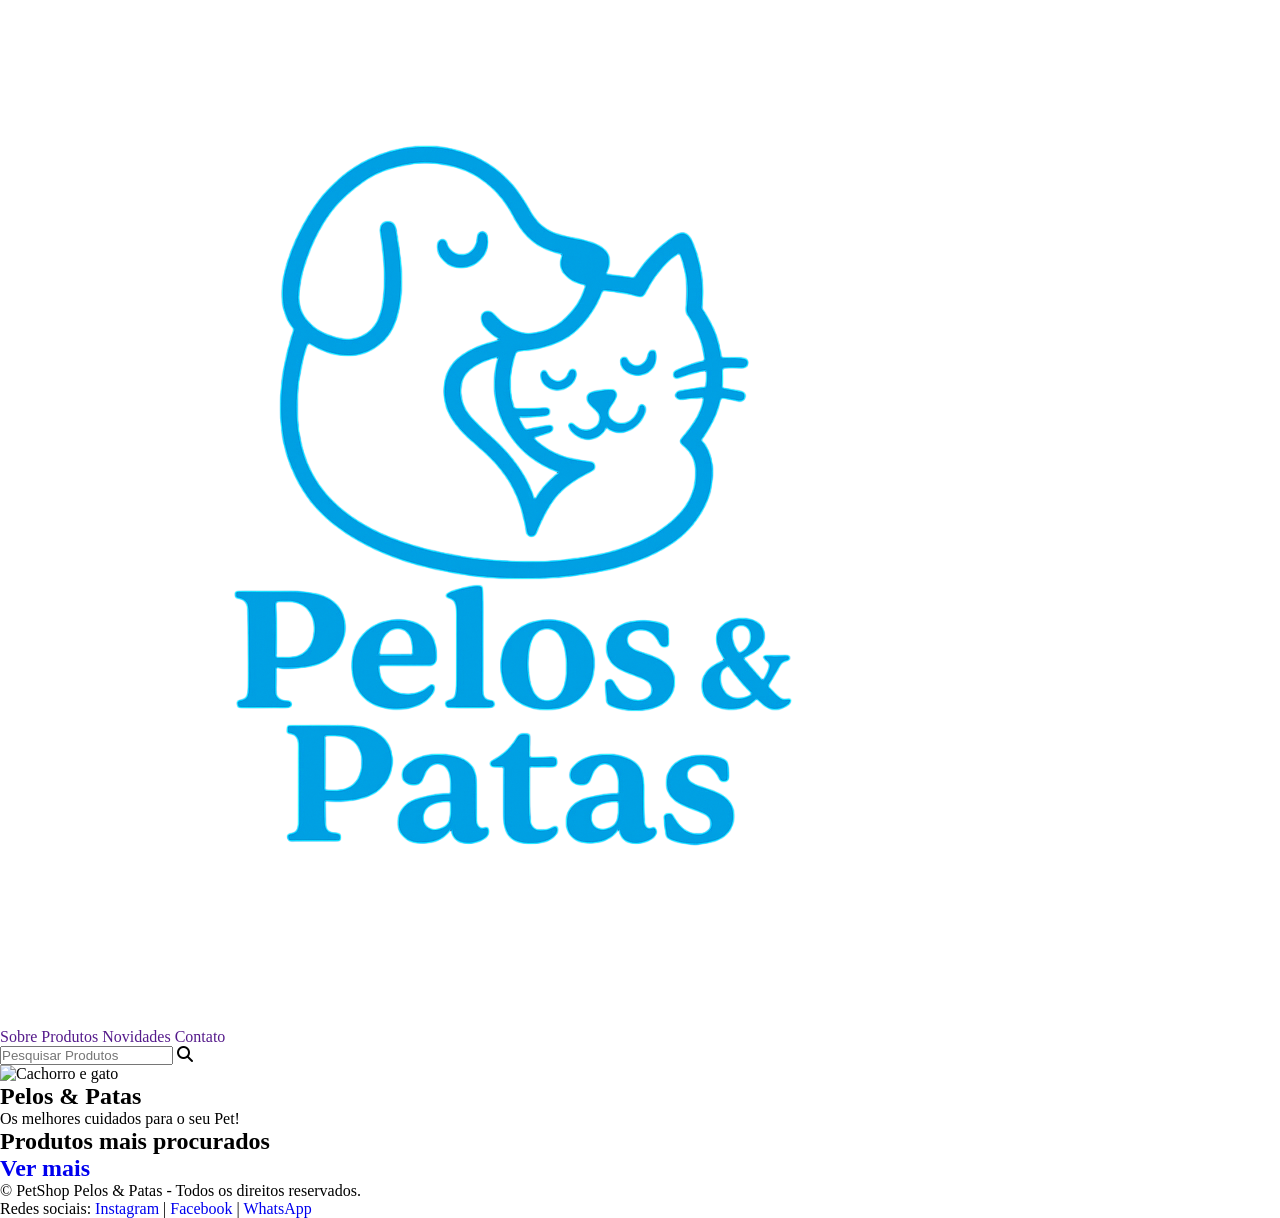
==== index.html @ 1497b3a7 "Primeiro commit" ====
<!DOCTYPE html>
<html lang="en">

<head>
    <meta charset="UTF-8">
    <meta name="viewport" content="width=device-width, initial-scale=1.0">
    <link rel="stylesheet" href="https://cdnjs.cloudflare.com/ajax/libs/font-awesome/6.4.0/css/all.min.css">
    <link rel="stylesheet" href="styles.css">
    <link href="img/ChatGPT Image 18 de set. de 2025, 20_21_54-Photoroom.png" rel="icon">
    <title>Pelos & Patas</title>
</head>

<body>
    <nav class="navbar">
        <div class="nav-container">
            <div class="nav-logo">
                <a href="index.html"><img src="img/ChatGPT Image 18 de set. de 2025, 20_21_54-Photoroom.png"
                        alt="logo-pelo&patas"></a>
            </div>
            <div class="nav-menu">
                <a href="">Sobre</a>
                <a href="">Produtos</a>
                <a href="">Novidades</a>
                <a href="">Contato</a>
            </div>
        </div>
        <div class="container-busca">
            <input placeholder="Pesquisar Produtos">
            <i class="fa-solid fa-magnifying-glass"></i>
        </div>
    </nav>

    <main>
        <div class="secao-hero">
            <img src="https://s.zst.com.br/cms-assets/2024/08/nome-para-cachorro-e-gato-1-.webp" alt="Cachorro e gato">
            <h2>Pelos & Patas</h2>
            <p>Os melhores cuidados para o seu Pet!</p>
        </div>

        <section class="value">
            <div class="value-produtos">
                <h2>Produtos mais procurados</h2>
                <div class="container-produtos">
                    

                </div>
                <h2><a href="produtos.html">Ver mais</a></h2>
            </div>
        </section>
    </main>

    <footer>
        <p>&copy; <span id="ano"></span>PetShop Pelos & Patas - Todos os direitos reservados.</p>
        <p>Redes sociais: <a href="#">Instagram</a> | <a href="#">Facebook</a> | <a href="#">WhatsApp</a></p>
    </footer>

</body>

</html>
---- styles.css ----
* {
    margin: 0;
    padding: 0;
    box-sizing: border-box;
    text-decoration: none;
}


.container {
    width: 100%;
    height: 50px;
}

.carrossel {
    width: 90%;
    display: flex;
    position: relative;
}

.item {
    width: 100px;
    height: 50px;
    position: absolute;
    left: 100%;
    animation: autoRun 10s linear infinite;
    animation-delay: var(--delay);
    cursor: pointer;
}

.item img {
    width: 200%;
    border: 10px solid color #000;
}

@keyframes autoRun {
    from {
        left: 100%;
    }
    to {
        left: -50%;
    }
}
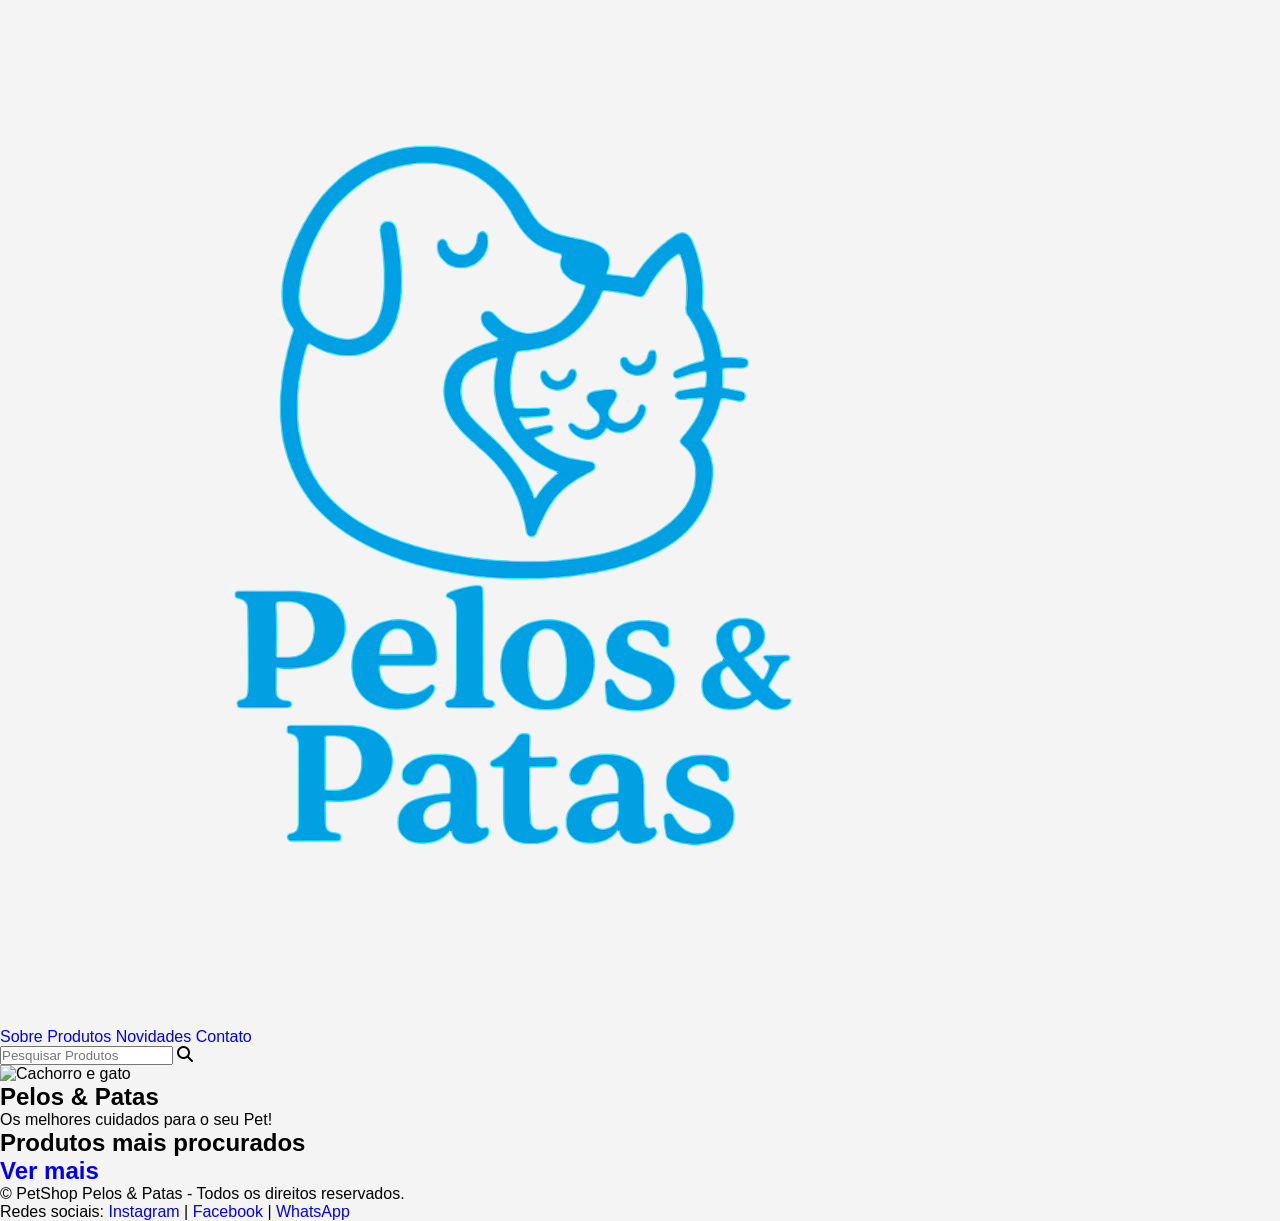
==== commit ce36fdf4: "organiza a estrutura de pastas, renomeia arquivos de imagem e adiciona a pagina de contatos" ====
--- a/index.html
+++ b/index.html
@@ -6,7 +6,7 @@
     <meta name="viewport" content="width=device-width, initial-scale=1.0">
     <link rel="stylesheet" href="https://cdnjs.cloudflare.com/ajax/libs/font-awesome/6.4.0/css/all.min.css">
     <link rel="stylesheet" href="styles.css">
-    <link href="img/ChatGPT Image 18 de set. de 2025, 20_21_54-Photoroom.png" rel="icon">
+    <link href="img/logo-azul.png" rel="icon">
     <title>Pelos & Patas</title>
 </head>
 
@@ -14,14 +14,13 @@
     <nav class="navbar">
         <div class="nav-container">
             <div class="nav-logo">
-                <a href="index.html"><img src="img/ChatGPT Image 18 de set. de 2025, 20_21_54-Photoroom.png"
-                        alt="logo-pelo&patas"></a>
+                <a href="index.html"><img src="img/logo-azul.png" alt="logo-pelo&patas"></a>
             </div>
             <div class="nav-menu">
-                <a href="">Sobre</a>
-                <a href="">Produtos</a>
-                <a href="">Novidades</a>
-                <a href="">Contato</a>
+                <a href="pages/Sobre.html">Sobre</a>
+                <a href="pages/produtos.html">Produtos</a>
+                <a href="pages/novidades.html">Novidades</a>
+                <a href="pages/contato.html">Contato</a>
             </div>
         </div>
         <div class="container-busca">
@@ -41,10 +40,10 @@
             <div class="value-produtos">
                 <h2>Produtos mais procurados</h2>
                 <div class="container-produtos">
-                    
+
 
                 </div>
-                <h2><a href="produtos.html">Ver mais</a></h2>
+                <h2><a href="pages/produtos.html">Ver mais</a></h2>
             </div>
         </section>
     </main>
--- a/styles.css
+++ b/styles.css
@@ -41,3 +41,136 @@
     }
 }
 
+
+/* style da pagina "contato" */
+body {
+    font-family: Arial, sans-serif;
+    background-color: #f4f4f4;
+    margin: 0;
+    padding: 0;
+}
+
+.site-header {
+    background-color: #fff;
+    padding: 20px;
+    box-shadow: 0 2px 4px rgba(0,0,0,0.1);
+}
+
+.header-main {
+    display: flex;
+    justify-content: space-between;
+    align-items: center;
+}
+
+.logo img {
+    max-height: 50px;
+}
+
+.user-actions {
+    display: flex;
+    align-items: center;
+}
+
+.user-action-link {
+    display: flex;
+    align-items: center;
+    background-color: #007bff;
+    color: white;
+    border: none;
+    padding: 5px 15px;
+    margin-left: 10px;
+    cursor: pointer;
+    border-radius: 5px;
+    text-decoration: none;
+}
+
+.user-action-link img {
+    height: 20px;
+    margin-right: 5px;
+}
+
+.user-action-link span {
+    font-weight: bold;
+}
+
+.user-action-link:last-child img {
+    margin-right: 0;
+}
+
+.main-nav {
+    margin-top: 20px;
+}
+
+.main-nav ul {
+    list-style: none;
+    padding: 0;
+    margin: 0;
+    display: flex;
+    justify-content: center;
+}
+
+.main-nav li {
+    margin: 0 15px;
+}
+
+.main-nav a {
+    text-decoration: none;
+    color: #333;
+    font-weight: bold;
+}
+
+.main-content {
+    padding: 20px;
+}
+
+.container {
+    max-width: 500px;
+    margin: 0 auto;
+}
+
+.page-title {
+    color: #333;
+    text-align: center;
+}
+
+.contact-form {
+    background-color: #fff;
+    padding: 30px;
+    border-radius: 5px;
+    box-shadow: 0 2px 4px rgba(0,0,0,0.1);
+}
+
+.form-group {
+    margin-bottom: 15px;
+}
+
+.form-label {
+    margin: 0 0 5px 0;
+    font-weight: bold;
+    color: #555;
+}
+
+.form-input,
+.form-textarea {
+    width: 100%;
+    padding: 10px;
+    border: 1px solid #ddd;
+    border-radius: 5px;
+    box-sizing: border-box;
+}
+
+.form-textarea {
+    height: 150px;
+    resize: vertical;
+}
+
+.submit-button {
+    background-color: #28a745;
+    color: white;
+    border: none;
+    padding: 15px 20px;
+    cursor: pointer;
+    border-radius: 5px;
+    width: 100%;
+    font-size: 16px;
+}
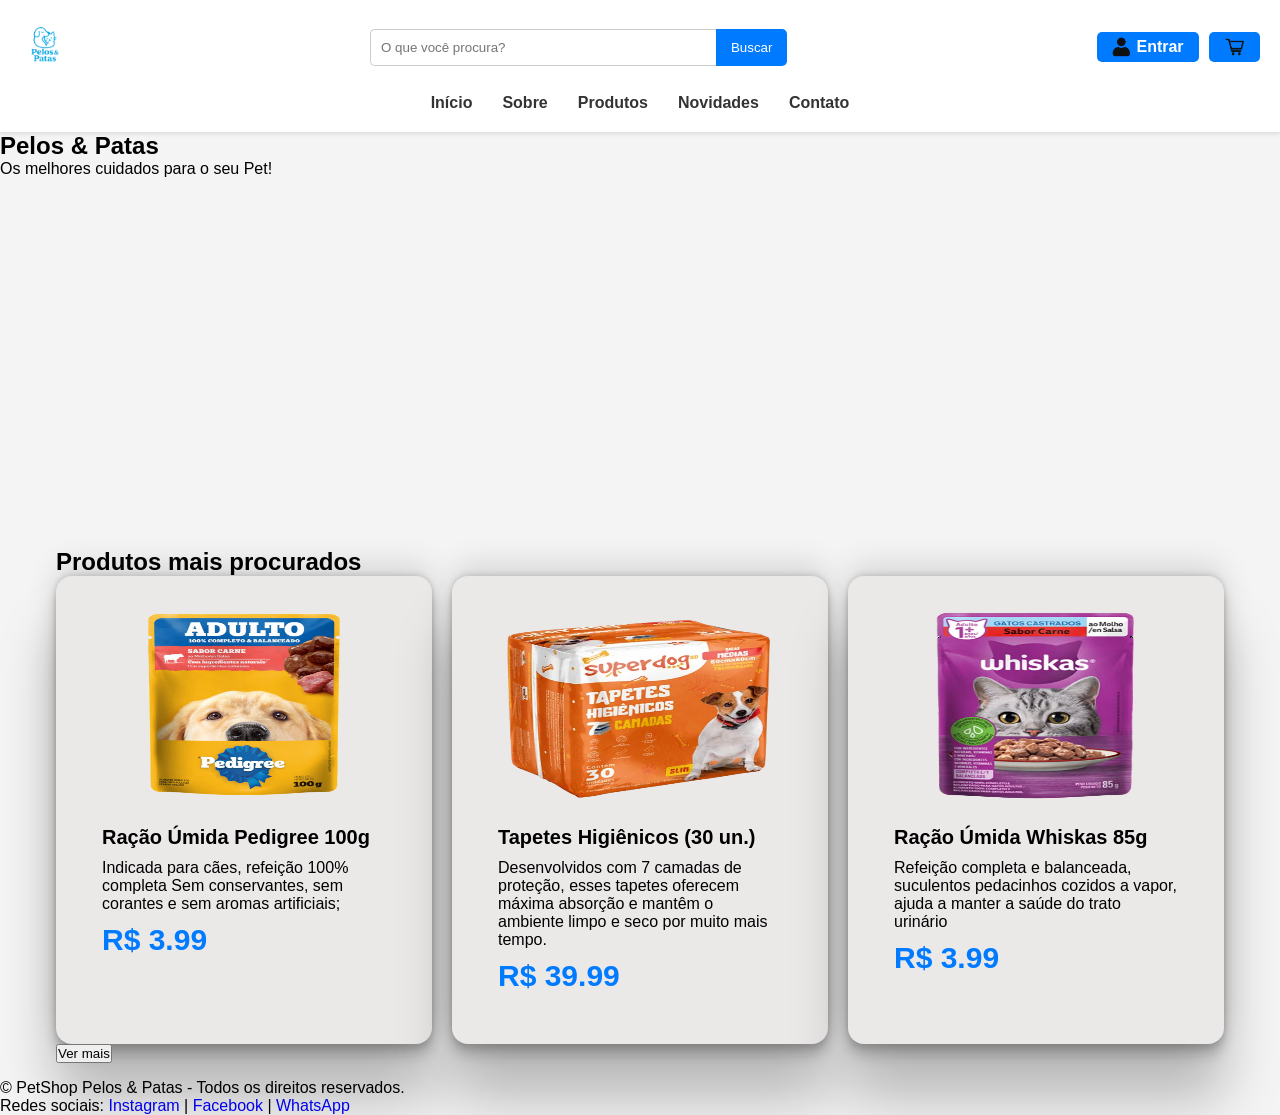
==== commit 1cf7ab24: "Adicionei a barra de navegação em todas as paginas, os links estão meio bugados, e tive avanço na pa" ====
--- a/index.html
+++ b/index.html
@@ -11,39 +11,51 @@
 </head>
 
 <body>
-    <nav class="navbar">
-        <div class="nav-container">
-            <div class="nav-logo">
-                <a href="index.html"><img src="img/logo-azul.png" alt="logo-pelo&patas"></a>
+    <header class="site-header">
+        <div class="header-main">
+            <div class="logo">
+                <img src="../img/logo-azul.png" alt="Pet Shop Logo" />
             </div>
-            <div class="nav-menu">
-                <a href="pages/Sobre.html">Sobre</a>
-                <a href="pages/produtos.html">Produtos</a>
-                <a href="pages/novidades.html">Novidades</a>
-                <a href="pages/contato.html">Contato</a>
+            <div class="search-bar">
+                <form action="/search" method="get" onsubmit="return false;">
+                    <input type="search" id="search-input" name="q" placeholder="O que você procura?">
+                    <button type="submit">Buscar</button>
+                </form>
             </div>
+            <nav class="user-actions">
+                <a href="#" class="user-action-link">
+                    <img src="../img/img_header/usuario_logo.png" alt="Entrar">
+                    <span>Entrar</span>
+                </a>
+                <a href="#" class="user-action-link">
+                    <img src="../img/img_header/carrinho_logo.png" alt="Carrinho">
+                </a>
+            </nav>
         </div>
-        <div class="container-busca">
-            <input placeholder="Pesquisar Produtos">
-            <i class="fa-solid fa-magnifying-glass"></i>
-        </div>
-    </nav>
+        <nav class="main-nav">
+            <ul>
+                <li><a href="index.html">Início</a></li>
+                <li><a href="Sobre.html">Sobre</a></li>
+                <li><a href="produtos.html">Produtos</a></li>
+                <li><a href="novidades.html">Novidades</a></li>
+                <li><a href="contato.html">Contato</a></li>
+            </ul>
+        </nav>
+    </header>
 
     <main>
         <div class="secao-hero">
-            <img src="https://s.zst.com.br/cms-assets/2024/08/nome-para-cachorro-e-gato-1-.webp" alt="Cachorro e gato">
             <h2>Pelos & Patas</h2>
             <p>Os melhores cuidados para o seu Pet!</p>
         </div>
 
         <section class="value">
+            <h2>Produtos mais procurados</h2>
             <div class="value-produtos">
-                <h2>Produtos mais procurados</h2>
                 <div class="container-produtos">
 
-
                 </div>
-                <h2><a href="pages/produtos.html">Ver mais</a></h2>
+                <a href="pages/produtos.html"></a><button class="">Ver mais</button></a>
             </div>
         </section>
     </main>
@@ -53,6 +65,8 @@
         <p>Redes sociais: <a href="#">Instagram</a> | <a href="#">Facebook</a> | <a href="#">WhatsApp</a></p>
     </footer>
 
+    <script src="script.js"></script>
+
 </body>
 
 </html>
--- a/styles.css
+++ b/styles.css
@@ -5,6 +5,89 @@
     text-decoration: none;
 }
 
+/*pagina inicial*/
+.secao-hero {
+    width: 100%;
+    height: 400px;
+    background-image: url(https://ciavetchapeco.com.br/img/site/1616/b/4618727.jpg);
+    background-repeat: repeat-x repeat-y;
+    background-position: center;
+    background-size: 100%;
+
+}
+
+
+.value{
+    width: 100%;
+    max-width: 1200px;
+    padding: 1rem;
+    margin: 0 auto;
+}
+
+.container-produtos{
+     display: grid;
+    grid-template-columns: repeat(auto-fill, minmax(320px, 1fr));
+    gap: 20px;
+}
+
+.cartao-value{
+    padding: 30px;
+    background-color: #ebe8e8;
+    border-radius: 16px;
+    box-shadow: rgba(0, 0, 0, 0.25) 0px 54px 55px, rgba(0, 0, 0, 0.12) 0px -12px 30px, rgba(0, 0, 0, 0.12) 0px 4px 6px, rgba(0, 0, 0, 0.17) 0px 12px 13px, rgba(0, 0, 0, 0.09) 0px -3px 5px;
+    cursor: pointer;
+    transition: 0.5s;
+    overflow: hidden;
+}
+
+.cartao-value:hover {
+    box-shadow: rgb(38, 57, 77) 0px 20px 30px -10px;
+    transform: translateY(-16px);
+}
+
+.imagem-value {
+    width: 100%;
+    height: 200px;
+    object-fit:fill;
+}
+
+.info-value {
+    padding: 16px;
+    gap: 10px;
+}
+
+.nome-value {
+    font-size: 20px;
+    font-weight: bold;
+    margin-bottom: 10px;;
+}
+
+.descricao-value {
+    font-size: 16px;
+    margin-bottom: 10px;
+}
+
+.preco-value {
+    gap: 10px;
+    font-size: 30px;
+    color: #007bff;
+    margin-top: 10px;
+    margin-bottom: 5px;
+    font-weight: bold;
+}
+
+.botao-value{
+    width: 100%;
+    background-color: #007bff;
+    color: #fff;
+    border: none;
+    padding: 12px;
+    cursor: pointer;
+    font-weight: 600;
+    font-size: 16px;
+    border-radius: 7px;
+    transition: 0.3s;
+}
 
 .container {
     width: 100%;
@@ -66,6 +149,32 @@
     max-height: 50px;
 }
 
+.search-bar {
+    flex-grow: 1;
+    margin: 0 300px;
+}
+
+.search-bar form {
+    display: flex;
+}
+
+.search-bar input[type="search"] {
+    flex-grow: 1;
+    border: 1px solid #ccc;
+    padding: 10px;
+    border-radius: 5px 0 0 5px;
+    border-right: none;
+}
+
+.search-bar button {
+    background-color: #007bff;
+    color: white;
+    border: none;
+    padding: 10px 15px;
+    cursor: pointer;
+    border-radius: 0 5px 5px 0;
+}
+
 .user-actions {
     display: flex;
     align-items: center;
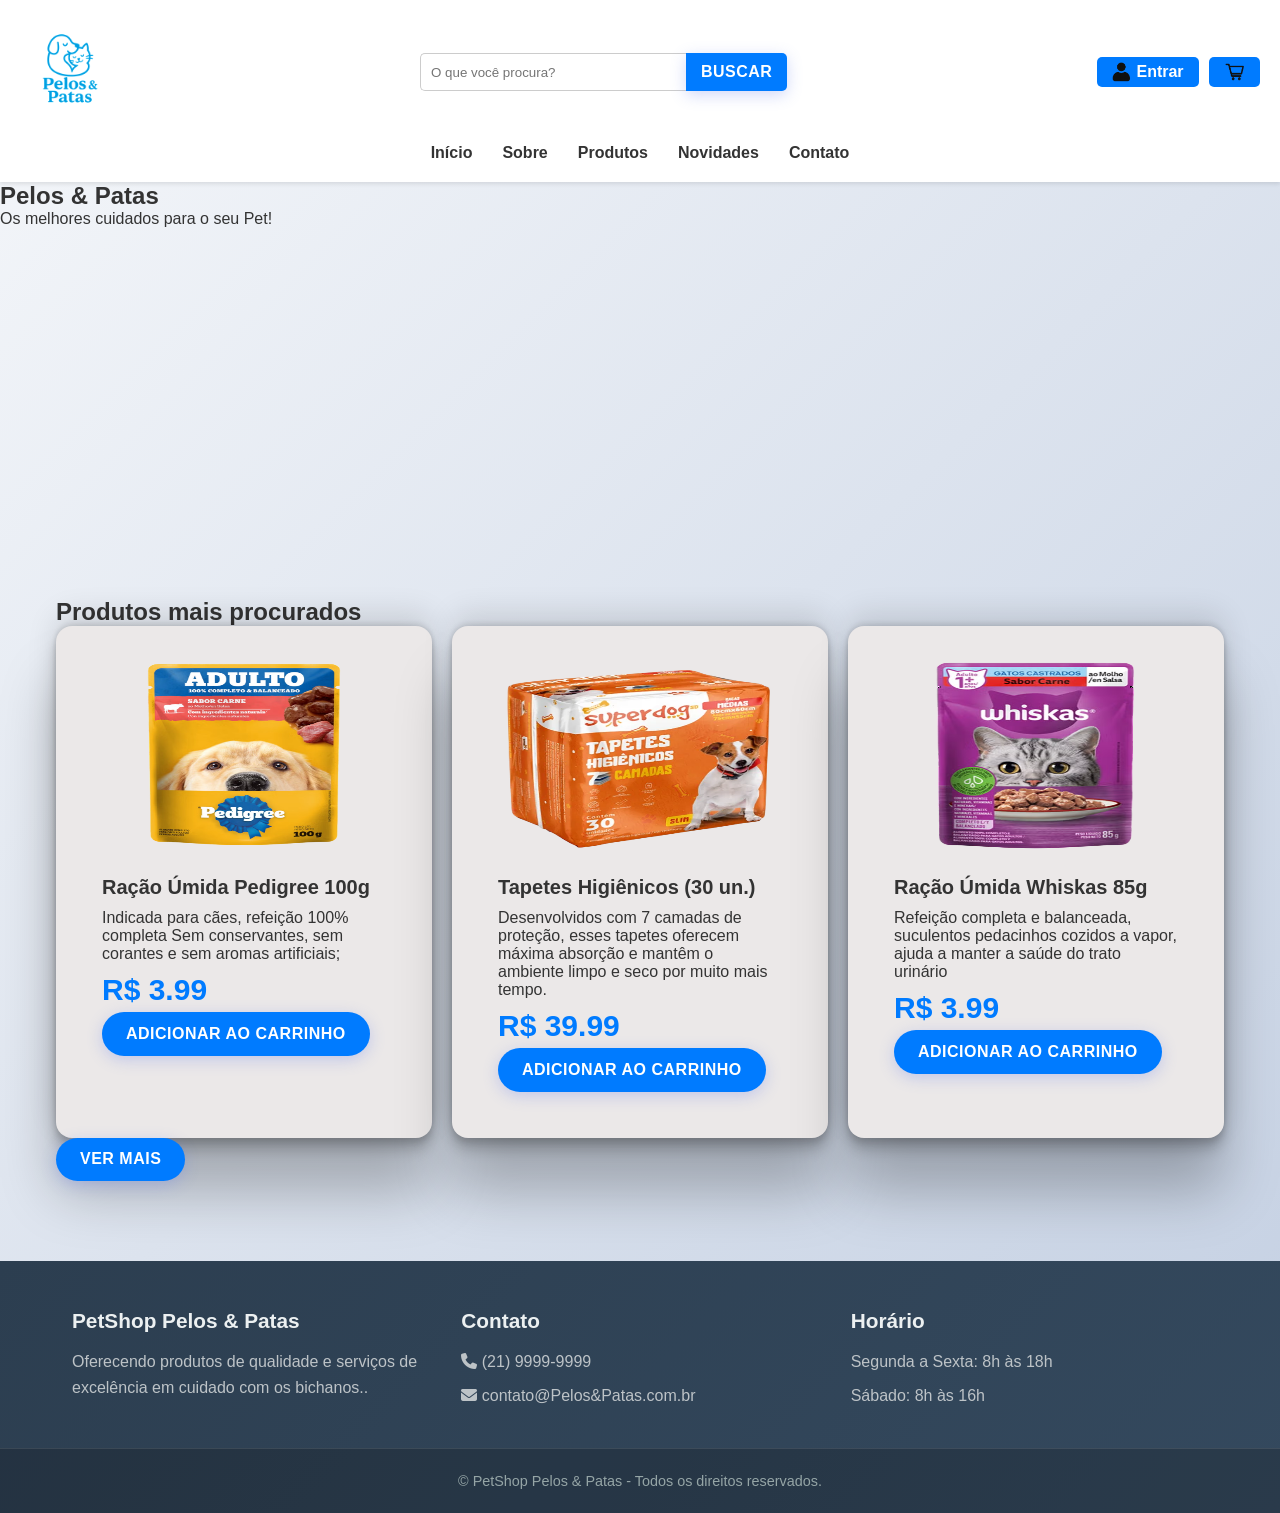
==== commit 6c90c6f7: "Coloquei footer em todas páginas e estilizei botões e a página Produtos" ====
--- a/index.html
+++ b/index.html
@@ -34,11 +34,11 @@
         </div>
         <nav class="main-nav">
             <ul>
-                <li><a href="index.html">Início</a></li>
-                <li><a href="Sobre.html">Sobre</a></li>
-                <li><a href="produtos.html">Produtos</a></li>
-                <li><a href="novidades.html">Novidades</a></li>
-                <li><a href="contato.html">Contato</a></li>
+                <li><a href="/index.html">Início</a></li>
+                <li><a href="/pages/Sobre.html">Sobre</a></li>
+                <li><a href="/pages/produtos.html">Produtos</a></li>
+                <li><a href="/pages/novidades.html">Novidades</a></li>
+                <li><a href="/pages/contato.html">Contato</a></li>
             </ul>
         </nav>
     </header>
@@ -55,14 +55,31 @@
                 <div class="container-produtos">
 
                 </div>
-                <a href="pages/produtos.html"></a><button class="">Ver mais</button></a>
+                <a href="/pages/produtos.html"></a><button class="">Ver mais</button></a>
             </div>
         </section>
     </main>
 
-    <footer>
-        <p>&copy; <span id="ano"></span>PetShop Pelos & Patas - Todos os direitos reservados.</p>
-        <p>Redes sociais: <a href="#">Instagram</a> | <a href="#">Facebook</a> | <a href="#">WhatsApp</a></p>
+<footer class="footer">
+        <div class="footer-content">
+            <div class="footer-section">
+                <h4>PetShop Pelos & Patas</h4>
+                <p>Oferecendo produtos de qualidade e serviços de excelência em cuidado com os bichanos..</p>
+            </div>
+            <div class="footer-section">
+                <h4>Contato</h4>
+                <p><i class="fa-solid fa-phone"></i> (21) 9999-9999</p>
+                <p><i class="fa-solid fa-envelope"></i> contato@Pelos&Patas.com.br</p>
+            </div>
+            <div class="footer-section">
+                <h4>Horário</h4>
+                <p>Segunda a Sexta: 8h às 18h</p>
+                <p>Sábado: 8h às 16h</p>
+            </div>
+        </div>
+        <div class="footer-bottom">
+            <p>&copy; PetShop Pelos & Patas - Todos os direitos reservados.</p>
+        </div>
     </footer>
 
     <script src="script.js"></script>
--- a/styles.css
+++ b/styles.css
@@ -3,6 +3,19 @@
     padding: 0;
     box-sizing: border-box;
     text-decoration: none;
+}
+
+body {
+  font-family: "Segoe UI", Tahoma, Geneva, Verdana, sans-serif;
+  background: linear-gradient(135deg, #f5f7fa 0%, #c3cfe2 100%);
+  min-height: 100vh;
+  color: #333;
+}
+
+.logo img {
+    height: 100px;
+     width: auto;
+    max-height: 100px;
 }
 
 /*pagina inicial*/
@@ -77,16 +90,18 @@
 }
 
 .botao-value{
-    width: 100%;
-    background-color: #007bff;
-    color: #fff;
-    border: none;
-    padding: 12px;
-    cursor: pointer;
-    font-weight: 600;
-    font-size: 16px;
-    border-radius: 7px;
-    transition: 0.3s;
+   background: #007bff;
+  color: white;
+  border: none;
+  padding: 0.8rem 1.5rem;
+  border-radius: 25px;
+  font-size: 1rem;
+  font-weight: 600;
+  cursor: pointer;
+  transition: all 0.3s ease;
+  text-transform: uppercase;
+  letter-spacing: 0.5px;
+  box-shadow: 0 4px 15px rgba(102, 126, 234, 0.3);
 }
 
 .container {
@@ -94,25 +109,104 @@
     height: 50px;
 }
 
-.carrossel {
-    width: 90%;
-    display: flex;
-    position: relative;
-}
-
-.item {
-    width: 100px;
-    height: 50px;
-    position: absolute;
-    left: 100%;
-    animation: autoRun 10s linear infinite;
-    animation-delay: var(--delay);
-    cursor: pointer;
-}
-
-.item img {
-    width: 200%;
-    border: 10px solid color #000;
+
+/*style da pagina "Produtos*/
+
+.main-content {
+  max-width: 1200px;
+  margin: 0 auto;
+  padding: 2rem;
+}
+
+.page-title {
+  text-align: center;
+  font-size: 2.5rem;
+  font-weight: 700;
+  color: #2c3e50;
+  margin-bottom: 3rem;
+  text-shadow: 0 2px 4px rgba(0, 0, 0, 0.1);
+}
+
+.product-showcase {
+  display: grid;
+  grid-template-columns: repeat(auto-fit, minmax(280px, 1fr));
+  gap: 2rem;
+  padding: 1rem 0;
+}
+
+.product-card {
+  background: white;
+  border-radius: 16px;
+  box-shadow: 0 8px 32px rgba(0, 0, 0, 0.1);
+  overflow: hidden;
+  transition: all 0.3s ease;
+  border: 1px solid rgba(255, 255, 255, 0.2);
+  backdrop-filter: blur(10px);
+}
+
+.product-card:hover {
+  transform: translateY(-8px);
+  box-shadow: 0 16px 48px rgba(0, 0, 0, 0.15);
+}
+
+.product-card img {
+  width: 100%;
+  height: 200px;
+  object-fit: fill;
+  transition: transform 0.3s ease;
+}
+
+.product-card:hover img {
+  transform: scale(1.05);
+}
+
+.product-info {
+  padding: 1.5rem;
+  text-align: center;
+}
+
+.product-info h3,
+.nome {
+  font-size: 1.2rem;
+  font-weight: 600;
+  color: #2c3e50;
+  margin-bottom: 0.8rem;
+  line-height: 1.4;
+}
+
+.price {
+  font-size: 1.5rem;
+  font-weight: 700;
+  color: #007bff;
+  margin-bottom: 1.2rem;
+}
+
+.add-to-cart-btn,
+button {
+  background: #007bff;
+  color: white;
+  border: none;
+  padding: 0.8rem 1.5rem;
+  border-radius: 25px;
+  font-size: 1rem;
+  font-weight: 600;
+  cursor: pointer;
+  transition: all 0.3s ease;
+  text-transform: uppercase;
+  letter-spacing: 0.5px;
+  box-shadow: 0 4px 15px rgba(102, 126, 234, 0.3);
+}
+
+.add-to-cart-btn:hover,
+button:hover {
+  background: linear-gradient(135deg, #764ba2 0%, #667eea 100%);
+  transform: translateY(-2px);
+  box-shadow: 0 6px 20px rgba(102, 126, 234, 0.4);
+}
+
+.add-to-cart-btn:active,
+button:active {
+  transform: translateY(0);
 }
 
 @keyframes autoRun {
@@ -143,10 +237,6 @@
     display: flex;
     justify-content: space-between;
     align-items: center;
-}
-
-.logo img {
-    max-height: 50px;
 }
 
 .search-bar {
@@ -283,3 +373,43 @@
     width: 100%;
     font-size: 16px;
 }
+/*footer*/
+footer {
+  background: linear-gradient(135deg, #2c3e50 0%, #34495e 100%);
+  color: white;
+  margin-top: 4rem;
+}
+
+.footer-content {
+  max-width: 1200px;
+  margin: 0 auto;
+  padding: 3rem 2rem 2rem;
+  display: grid;
+  grid-template-columns: repeat(auto-fit, minmax(250px, 1fr));
+  gap: 2rem;
+}
+
+.footer-section h4 {
+  font-size: 1.3rem;
+  font-weight: 600;
+  margin-bottom: 1rem;
+  color: #ecf0f1;
+}
+
+.footer-section p {
+  line-height: 1.6;
+  color: #bdc3c7;
+  margin-bottom: 0.5rem;
+}
+
+.footer-bottom {
+  background: rgba(0, 0, 0, 0.2);
+  text-align: center;
+  padding: 1.5rem;
+  border-top: 1px solid rgba(255, 255, 255, 0.1);
+}
+
+.footer-bottom p {
+  color: #95a5a6;
+  font-size: 0.9rem;
+}
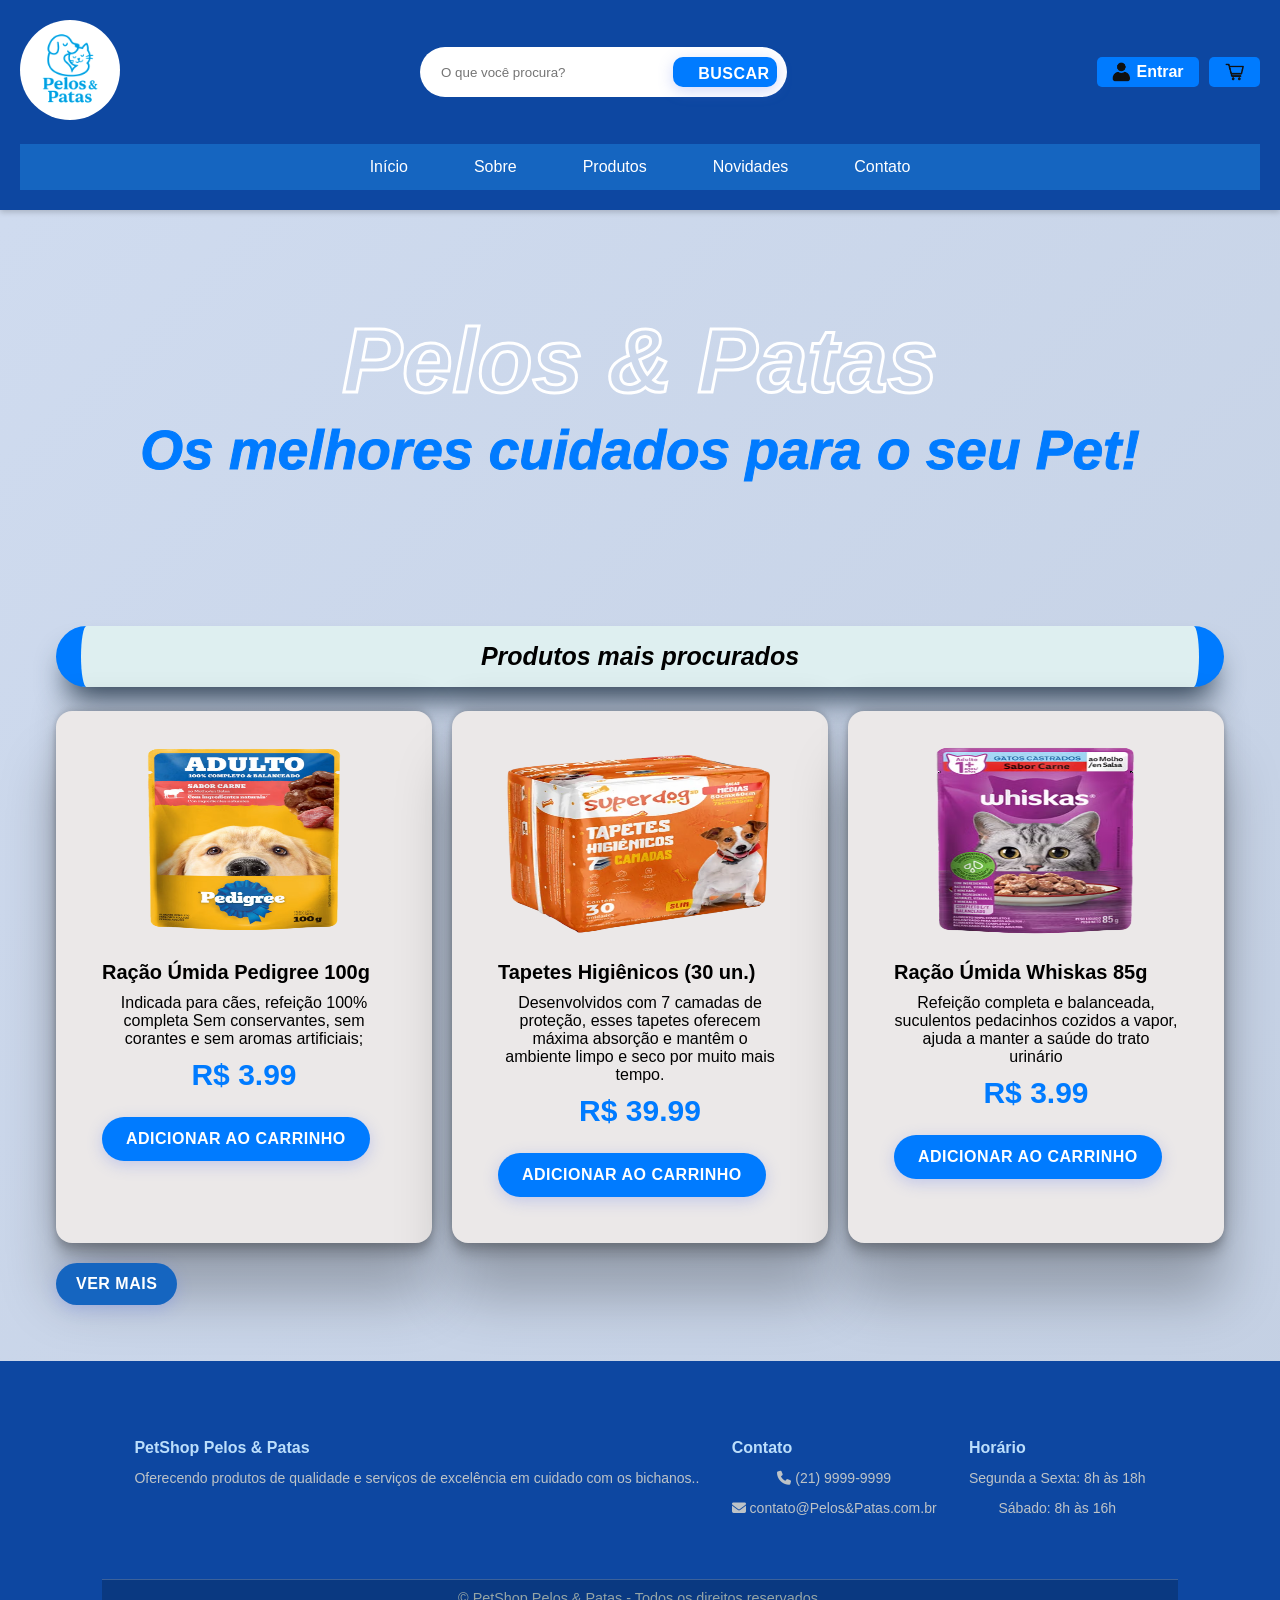
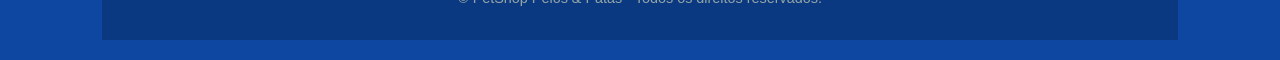
==== commit 5f023aa9: "feito todo o Style da pagina inicial, sobre, novidades, produtos e contato" ====
--- a/index.html
+++ b/index.html
@@ -55,7 +55,7 @@
                 <div class="container-produtos">
 
                 </div>
-                <a href="/pages/produtos.html"></a><button class="">Ver mais</button></a>
+                <a href="/pages/produtos.html"><button class="">Ver mais</button></a>
             </div>
         </section>
     </main>
--- a/styles.css
+++ b/styles.css
@@ -1,96 +1,137 @@
 * {
-    margin: 0;
-    padding: 0;
-    box-sizing: border-box;
-    text-decoration: none;
+  margin: 0;
+  padding: 0;
+  box-sizing: border-box;
+  text-decoration: none;
 }
 
 body {
   font-family: "Segoe UI", Tahoma, Geneva, Verdana, sans-serif;
-  background: linear-gradient(135deg, #f5f7fa 0%, #c3cfe2 100%);
+  background: linear-gradient(135deg, #d0dcf0 0%, #c3cfe2 100%);
   min-height: 100vh;
-  color: #333;
-}
+  color: #000000;
+}
+
 
 .logo img {
-    height: 100px;
-     width: auto;
-    max-height: 100px;
+  height: 100px;
+  width: auto;
+  max-height: 100px;
+  background-color: #ffffff;
+  border-radius: 100%;
 }
 
 /*pagina inicial*/
 .secao-hero {
-    width: 100%;
-    height: 400px;
-    background-image: url(https://ciavetchapeco.com.br/img/site/1616/b/4618727.jpg);
-    background-repeat: repeat-x repeat-y;
-    background-position: center;
-    background-size: 100%;
-
-}
-
-
-.value{
-    width: 100%;
-    max-width: 1200px;
-    padding: 1rem;
-    margin: 0 auto;
-}
-
-.container-produtos{
-     display: grid;
-    grid-template-columns: repeat(auto-fill, minmax(320px, 1fr));
-    gap: 20px;
-}
-
-.cartao-value{
-    padding: 30px;
-    background-color: #ebe8e8;
-    border-radius: 16px;
-    box-shadow: rgba(0, 0, 0, 0.25) 0px 54px 55px, rgba(0, 0, 0, 0.12) 0px -12px 30px, rgba(0, 0, 0, 0.12) 0px 4px 6px, rgba(0, 0, 0, 0.17) 0px 12px 13px, rgba(0, 0, 0, 0.09) 0px -3px 5px;
-    cursor: pointer;
-    transition: 0.5s;
-    overflow: hidden;
+  width: 100%;
+  height: 400px;
+  background-image: url(https://ciavetchapeco.com.br/img/site/1616/b/4618727.jpg);
+  background-repeat: repeat-x repeat-y;
+  background-position: center;
+  background-size: 100%;
+
+}
+
+.secao-hero h2 {
+  font-family: 'Lucida Sans', 'Lucida Sans Regular', 'Lucida Grande', 'Lucida Sans Unicode', Geneva, Verdana, sans-serif;
+  font-weight: 900;
+  color: transparent;
+  -webkit-text-stroke-color: rgb(255, 255, 255);
+  -webkit-text-stroke-width: 3px;
+  font-size: 90px;
+  font-style: oblique;
+  text-align: center;
+  padding-top: 100px;
+}
+
+.secao-hero p {
+  font-weight: 700;
+  color: #007bff;
+  -webkit-text-stroke-color: #007bff;
+  -webkit-text-stroke-width: 1px;
+  font-size: 55px;
+  font-style: italic;
+  text-align: center;
+  padding-top: 5px;
+
+}
+
+.value h2 {
+  text-align: center;
+  font-size: 25px;
+  font-style: italic;
+  margin-bottom: 1.5rem;
+  padding: 1rem;
+  background: #deeff0;
+  border-radius: 50px;
+  border-left: 25px solid #007bff;
+  border-right: 25px solid #007bff;
+  box-shadow: rgb(38, 57, 77) 0px 20px 30px -10px;
+}
+
+
+.value {
+  width: 100%;
+  max-width: 1200px;
+  padding: 1rem;
+  margin: 0 auto;
+}
+
+.container-produtos {
+  display: grid;
+  grid-template-columns: repeat(auto-fill, minmax(320px, 1fr));
+  gap: 20px;
+}
+
+.cartao-value {
+  padding: 30px;
+  background-color: #ebe8e8;
+  border-radius: 16px;
+  box-shadow: rgba(0, 0, 0, 0.25) 0px 54px 55px, rgba(0, 0, 0, 0.12) 0px -12px 30px, rgba(0, 0, 0, 0.12) 0px 4px 6px, rgba(0, 0, 0, 0.17) 0px 12px 13px, rgba(0, 0, 0, 0.09) 0px -3px 5px;
+  cursor: pointer;
+  transition: 0.5s;
+  overflow: hidden;
 }
 
 .cartao-value:hover {
-    box-shadow: rgb(38, 57, 77) 0px 20px 30px -10px;
-    transform: translateY(-16px);
+  box-shadow: rgb(38, 57, 77) 0px 20px 30px -10px;
+  transform: translateY(-16px);
 }
 
 .imagem-value {
-    width: 100%;
-    height: 200px;
-    object-fit:fill;
+  width: 100%;
+  height: 200px;
+  object-fit: fill;
 }
 
 .info-value {
-    padding: 16px;
-    gap: 10px;
+  padding: 16px;
+  gap: 10px;
 }
 
 .nome-value {
-    font-size: 20px;
-    font-weight: bold;
-    margin-bottom: 10px;;
+  font-size: 20px;
+  font-weight: bold;
+  margin-bottom: 10px;
+  ;
 }
 
 .descricao-value {
-    font-size: 16px;
-    margin-bottom: 10px;
+  font-size: 16px;
+  margin-bottom: 10px;
 }
 
 .preco-value {
-    gap: 10px;
-    font-size: 30px;
-    color: #007bff;
-    margin-top: 10px;
-    margin-bottom: 5px;
-    font-weight: bold;
-}
-
-.botao-value{
-   background: #007bff;
+  gap: 10px;
+  font-size: 30px;
+  color: #007bff;
+  margin-top: 10px;
+  margin-bottom: 5px;
+  font-weight: bold;
+}
+
+.botao-value {
+  background: #007bff;
   color: white;
   border: none;
   padding: 0.8rem 1.5rem;
@@ -105,8 +146,8 @@
 }
 
 .container {
-    width: 100%;
-    height: 50px;
+  width: 100%;
+  height: 50px;
 }
 
 
@@ -116,6 +157,10 @@
   max-width: 1200px;
   margin: 0 auto;
   padding: 2rem;
+}
+
+.main-content h1 {
+  color: #000000;
 }
 
 .page-title {
@@ -129,13 +174,13 @@
 
 .product-showcase {
   display: grid;
-  grid-template-columns: repeat(auto-fit, minmax(280px, 1fr));
+  grid-template-columns: repeat(auto-fill, minmax(280px, 1fr));
   gap: 2rem;
   padding: 1rem 0;
 }
 
 .product-card {
-  background: white;
+  background: rgb(255, 248, 248);
   border-radius: 16px;
   box-shadow: 0 8px 32px rgba(0, 0, 0, 0.1);
   overflow: hidden;
@@ -169,7 +214,7 @@
 .nome {
   font-size: 1.2rem;
   font-weight: 600;
-  color: #2c3e50;
+  color: #000000;
   margin-bottom: 0.8rem;
   line-height: 1.4;
 }
@@ -199,7 +244,6 @@
 
 .add-to-cart-btn:hover,
 button:hover {
-  background: linear-gradient(135deg, #764ba2 0%, #667eea 100%);
   transform: translateY(-2px);
   box-shadow: 0 6px 20px rgba(102, 126, 234, 0.4);
 }
@@ -210,169 +254,184 @@
 }
 
 @keyframes autoRun {
-    from {
-        left: 100%;
-    }
-    to {
-        left: -50%;
-    }
+  from {
+    left: 100%;
+  }
+
+  to {
+    left: -50%;
+  }
 }
 
 
 /* style da pagina "contato" */
-body {
-    font-family: Arial, sans-serif;
-    background-color: #f4f4f4;
-    margin: 0;
-    padding: 0;
+.contact-body {
+  font-family: Arial, sans-serif;
+  background-color: #f4f4f4;
+  margin: 0;
+  padding: 0;
 }
 
 .site-header {
-    background-color: #fff;
-    padding: 20px;
-    box-shadow: 0 2px 4px rgba(0,0,0,0.1);
+  background-color: #fff;
+  padding: 20px;
+  box-shadow: 0 2px 4px rgba(0, 0, 0, 0.1);
 }
 
 .header-main {
-    display: flex;
-    justify-content: space-between;
-    align-items: center;
+  display: flex;
+  justify-content: space-between;
+  align-items: center;
 }
 
 .search-bar {
-    flex-grow: 1;
-    margin: 0 300px;
+  width: 50%;
+  height: 50px;
+  flex-grow: 1;
+  margin: 0 300px;
+  display: flex;
+  border-radius: 50px;
+  background-color: #ffffff;
 }
 
 .search-bar form {
-    display: flex;
+  display: flex;
+  flex-grow: 1;
+  padding: 10px;
+  border-radius: 5px 0 0 5px;
 }
 
 .search-bar input[type="search"] {
-    flex-grow: 1;
-    border: 1px solid #ccc;
-    padding: 10px;
-    border-radius: 5px 0 0 5px;
-    border-right: none;
+  flex-grow: 1;
+  border: 1px solid #ffffff;
+  padding: 10px;
+  border-radius: 5px 0 0 5px;
 }
 
 .search-bar button {
-    background-color: #007bff;
-    color: white;
-    border: none;
-    padding: 10px 15px;
-    cursor: pointer;
-    border-radius: 0 5px 5px 0;
+  margin-top: 0;
+  width: 30%;
+  height: 30px;
+  display: flex;
+  background-color: #007bff;
+  color: white;
+  padding: 8px 25px;
+  cursor: pointer;
+  border-radius: 10px;
 }
 
 .user-actions {
-    display: flex;
-    align-items: center;
+  display: flex;
+  align-items: center;
 }
 
 .user-action-link {
-    display: flex;
-    align-items: center;
-    background-color: #007bff;
-    color: white;
-    border: none;
-    padding: 5px 15px;
-    margin-left: 10px;
-    cursor: pointer;
-    border-radius: 5px;
-    text-decoration: none;
+  display: flex;
+  align-items: center;
+  background-color: #007bff;
+  color: white;
+  border: none;
+  padding: 5px 15px;
+  margin-left: 10px;
+  cursor: pointer;
+  border-radius: 5px;
+  text-decoration: none;
 }
 
 .user-action-link img {
-    height: 20px;
-    margin-right: 5px;
+  height: 20px;
+  margin-right: 5px;
 }
 
 .user-action-link span {
-    font-weight: bold;
+  font-weight: bold;
 }
 
 .user-action-link:last-child img {
-    margin-right: 0;
+  margin-right: 0;
 }
 
 .main-nav {
-    margin-top: 20px;
+  margin-top: 20px;
 }
 
 .main-nav ul {
-    list-style: none;
-    padding: 0;
-    margin: 0;
-    display: flex;
-    justify-content: center;
+  list-style: none;
+  padding: 0;
+  margin: 0;
+  display: flex;
+  justify-content: center;
 }
 
 .main-nav li {
-    margin: 0 15px;
+  margin: 0 15px;
 }
 
 .main-nav a {
-    text-decoration: none;
-    color: #333;
-    font-weight: bold;
+  text-decoration: none;
+  color: #333;
+  font-weight: bold;
 }
 
 .main-content {
-    padding: 20px;
+  flex: 1;
+  padding: 20px;
 }
 
 .container {
-    max-width: 500px;
-    margin: 0 auto;
+  max-width: 500px;
+  margin: 0 auto;
 }
 
 .page-title {
-    color: #333;
-    text-align: center;
+  color: #333;
+  text-align: center;
 }
 
 .contact-form {
-    background-color: #fff;
-    padding: 30px;
-    border-radius: 5px;
-    box-shadow: 0 2px 4px rgba(0,0,0,0.1);
+  width: 100%;
+  background-color: #fff;
+  padding: 30px;
+  border-radius: 5px;
+  box-shadow: 0 2px 4px rgba(0, 0, 0, 0.1);
 }
 
 .form-group {
-    margin-bottom: 15px;
+  margin-bottom: 15px;
+  width: 100%;
 }
 
 .form-label {
-    margin: 0 0 5px 0;
-    font-weight: bold;
-    color: #555;
+  margin: 0 0 5px 0;
+  font-weight: bold;
+  color: #555;
 }
 
 .form-input,
 .form-textarea {
-    width: 100%;
-    padding: 10px;
-    border: 1px solid #ddd;
-    border-radius: 5px;
-    box-sizing: border-box;
+  width: 100%;
+  padding: 10px;
+  border: 1px solid #ddd;
+  border-radius: 5px;
+  box-sizing: border-box;
 }
 
 .form-textarea {
-    height: 150px;
-    resize: vertical;
+  height: 150px;
+  resize: vertical;
 }
 
 .submit-button {
-    background-color: #28a745;
-    color: white;
-    border: none;
-    padding: 15px 20px;
-    cursor: pointer;
-    border-radius: 5px;
-    width: 100%;
-    font-size: 16px;
-}
+  background-color: #1359f0;
+  color: white;
+  border: none;
+  padding: 15px 20px;
+  cursor: pointer;
+  border-radius: 5px;
+  width: 100%;
+  font-size: 16px;
+}
+
 /*footer*/
 footer {
   background: linear-gradient(135deg, #2c3e50 0%, #34495e 100%);
@@ -412,4 +471,246 @@
 .footer-bottom p {
   color: #95a5a6;
   font-size: 0.9rem;
+}
+
+/*style pagina "novidades"*/
+
+.site-header {
+  background-color: #0d47a1;
+  color: white;
+  box-shadow: 0 2px 6px rgba(0, 0, 0, 0.2);
+}
+
+
+.main-nav {
+  background: #1565c0;
+}
+
+.main-nav ul {
+  display: flex;
+  justify-content: center;
+  list-style: none;
+}
+
+.main-nav li {
+  margin: 0 15px;
+}
+
+.main-nav a {
+  display: block;
+  padding: 14px 18px;
+  color: white;
+  font-weight: 500;
+  border-radius: 6px;
+}
+
+.main-nav a:hover {
+  background: white;
+  color: #1565c0;
+}
+
+
+main .titulo-h1 {
+  text-align: center;
+  color: #0d47a1;
+  margin-bottom: 15px;
+}
+
+main .titulo-h2 {
+  text-align: center;
+  color: #1565c0;
+  margin-bottom: 12px;
+}
+
+main .titulo-h3 {
+  text-align: center;
+  color: #1976d2;
+  margin-bottom: 10px;
+}
+
+p,
+li {  
+  text-align: center;
+  margin-bottom: 10px;
+}
+
+figcaption {
+  text-align: center;
+}
+
+address {
+  text-align: center;
+}
+
+.botao-novidade {
+   margin-left: 40%;
+}
+
+button {
+  background: #1565c0;
+  color: white;
+  padding: 12px 20px;
+  border: none;
+  border-radius: 25px;
+  cursor: pointer;
+  font-size: 16px;
+  margin-top: 20px;
+  transition: 0.3s;
+}
+
+button:hover {
+  background: #0d47a1;
+}
+
+figure img {
+  display: flex;
+  width: 50%;
+  margin-left: 25%;
+  border-radius: 50px;
+}
+
+.footer {
+  background: #0d47a1;
+  color: white;
+  margin-top: 40px;
+  padding: 30px 8% 20px;
+}
+
+.footer-content {
+  display: flex;
+  justify-content: space-between;
+  flex-wrap: wrap;
+  gap: 20px;
+}
+
+.footer-section h4 {
+  margin-bottom: 10px;
+  font-size: 16px;
+  color: #bbdefb;
+}
+
+.footer-section p {
+  font-size: 14px;
+}
+
+.footer-bottom {
+  text-align: center;
+  margin-top: 20px;
+  font-size: 14px;
+  border-top: 1px solid rgba(255, 255, 255, 0.2);
+  padding-top: 10px;
+}
+
+@media (max-width: 768px) {
+  .header-main {
+    flex-direction: column;
+    gap: 15px;
+  }
+
+  .main-nav ul {
+    flex-direction: column;
+  }
+
+  .main-nav li {
+    margin: 5px 0;
+  }
+}
+
+/*PAGINA SOBRE*/
+.sobre {
+  margin: 50px 50px 50px 50px;
+  background: linear-gradient(135deg, #287eff 0%, #007bff 100%);
+  color: white;
+  padding: 0.25rem 0.75rem;
+  border-radius: 1rem;
+  font-size: 0.5rem;
+  font-weight: 500;
+  box-shadow: rgb(38, 57, 77) 0px 20px 30px -10px;
+}
+
+.sobre h1 {
+  text-align: center;
+  font-size: 3rem;
+  font-weight: 800;
+  margin-bottom: 1rem;
+  color: #f5faff;
+}
+
+.sobre p {
+  font-size: 1.25rem;
+  color: #ffffff;
+}
+
+.sobre-fundadores {
+  background: linear-gradient(135deg, #ffffff 0%, #dae4f0 100%);
+  padding: 0.25rem 0.75rem;
+  border-radius: 1rem;
+  font-size: 0.5rem;
+  font-weight: 500;
+  box-shadow: rgb(38, 57, 77) 0px 20px 30px -10px;
+  margin: 50px 50px 50px 50px;
+}
+
+.sobre-fundadores strong {
+  display: grid;
+  margin-left: 0;
+  text-align: center;
+  font-size: 1.25rem;
+  color: #000000;
+}
+
+.sobre-fundadores h2 {
+  text-align: center;
+  font-size: 3rem;
+  font-weight: 800;
+  margin-bottom: 1rem;
+  color: #0f0f0f;
+}
+
+.sobre-missao {
+  background: linear-gradient(135deg, #287eff 0%, #007bff 100%);
+  color: white;
+  padding: 0.25rem 0.75rem;
+  border-radius: 1rem;
+  font-size: 0.5rem;
+  font-weight: 500;
+  box-shadow: rgb(38, 57, 77) 0px 20px 30px -10px;
+  margin: 50px 50px 50px 50px;
+}
+
+.sobre-missao h2 {
+  font-size: 3rem;
+  font-weight: 800;
+  margin-bottom: 1rem;
+  color: #f5faff;
+  text-align: center;
+}
+
+.sobre-missao p {
+  font-size: 1.25rem;
+  color: #ffffff;
+}
+
+.sobre-valores {
+  background: linear-gradient(135deg, #ffffff 0%, #dae4f0 100%);
+  padding: 0.25rem 0.75rem;
+  border-radius: 1rem;
+  font-size: 0.5rem;
+  font-weight: 500;
+  box-shadow: rgb(38, 57, 77) 0px 20px 30px -10px;
+  margin: 50px 50px 50px 50px;
+}
+.sobre-valores h2 {
+  text-align: center;
+  font-size: 3rem;
+  font-weight: 800;
+  margin-bottom: 1rem;
+  color: #0f0f0f;
+}
+
+.sobre-valores li {
+  text-align: center;
+  font-size: 1.25rem;
+  color: #000000;
+  list-style: none;
 }
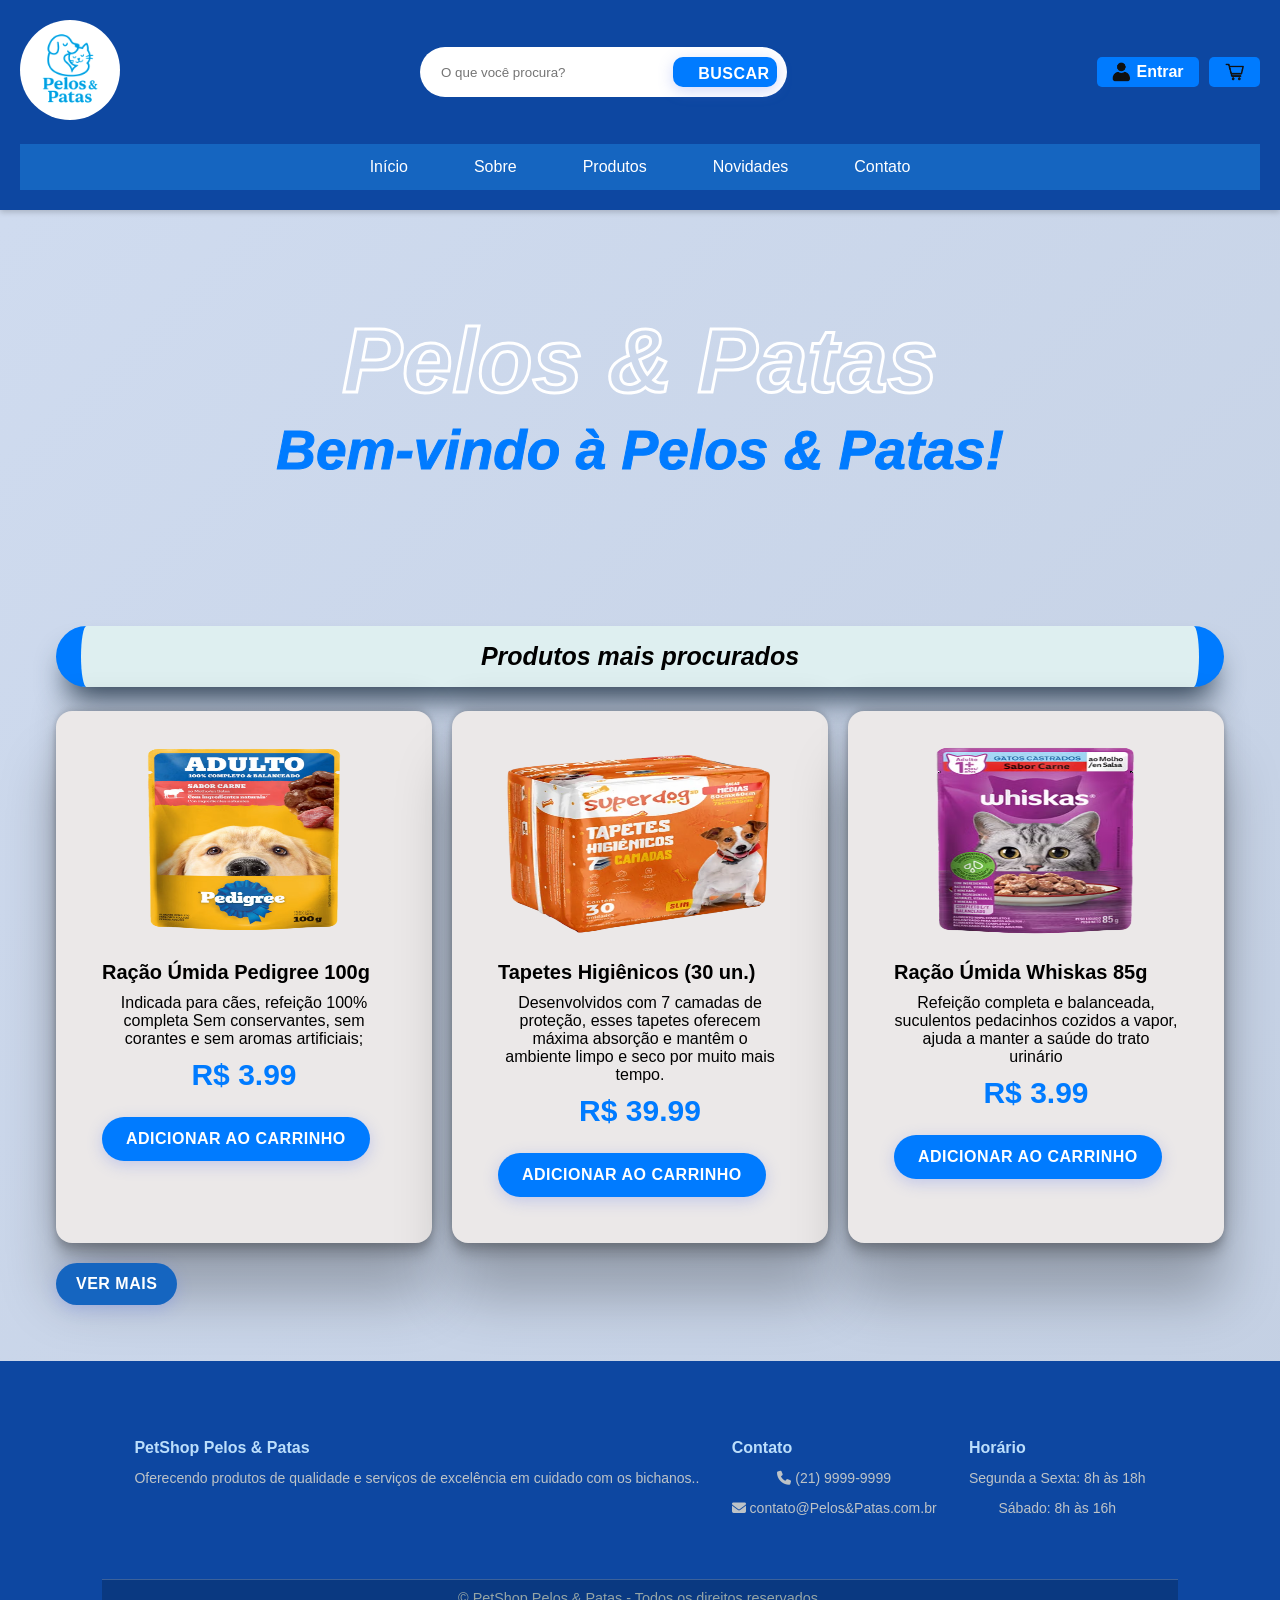
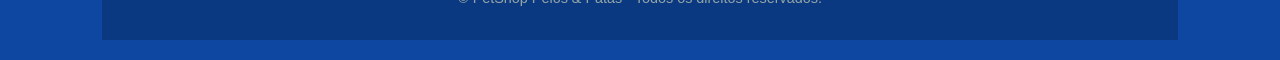
==== commit 9ea186ef: "correção de bugs" ====
--- a/index.html
+++ b/index.html
@@ -8,13 +8,14 @@
     <link rel="stylesheet" href="styles.css">
     <link href="img/logo-azul.png" rel="icon">
     <title>Pelos & Patas</title>
+    <script src="https://ajax.googleapis.com/ajax/libs/jquery/3.7.1/jquery.min.js"></script>
 </head>
 
 <body>
     <header class="site-header">
         <div class="header-main">
             <div class="logo">
-                <img src="../img/logo-azul.png" alt="Pet Shop Logo" />
+                <img src="img/logo-azul.png" alt="Pet Shop Logo" />
             </div>
             <div class="search-bar">
                 <form action="/search" method="get" onsubmit="return false;">
@@ -24,21 +25,21 @@
             </div>
             <nav class="user-actions">
                 <a href="#" class="user-action-link">
-                    <img src="../img/img_header/usuario_logo.png" alt="Entrar">
+                    <img src="img/img_header/usuario_logo.png" alt="Entrar">
                     <span>Entrar</span>
                 </a>
                 <a href="#" class="user-action-link">
-                    <img src="../img/img_header/carrinho_logo.png" alt="Carrinho">
+                    <img src="img/img_header/carrinho_logo.png" alt="Carrinho">
                 </a>
             </nav>
         </div>
         <nav class="main-nav">
             <ul>
-                <li><a href="/index.html">Início</a></li>
-                <li><a href="/pages/Sobre.html">Sobre</a></li>
-                <li><a href="/pages/produtos.html">Produtos</a></li>
-                <li><a href="/pages/novidades.html">Novidades</a></li>
-                <li><a href="/pages/contato.html">Contato</a></li>
+                <li><a href="index.html">Início</a></li>
+                <li><a href="./pages/Sobre.html">Sobre</a></li>
+                <li><a href="./pages/produtos.html">Produtos</a></li>
+                <li><a href="./pages/novidades.html">Novidades</a></li>
+                <li><a href="./pages/contato.html">Contato</a></li>
             </ul>
         </nav>
     </header>
@@ -55,7 +56,7 @@
                 <div class="container-produtos">
 
                 </div>
-                <a href="/pages/produtos.html"><button class="">Ver mais</button></a>
+                <a href="./pages/produtos.html"><button class="">Ver mais</button></a>
             </div>
         </section>
     </main>
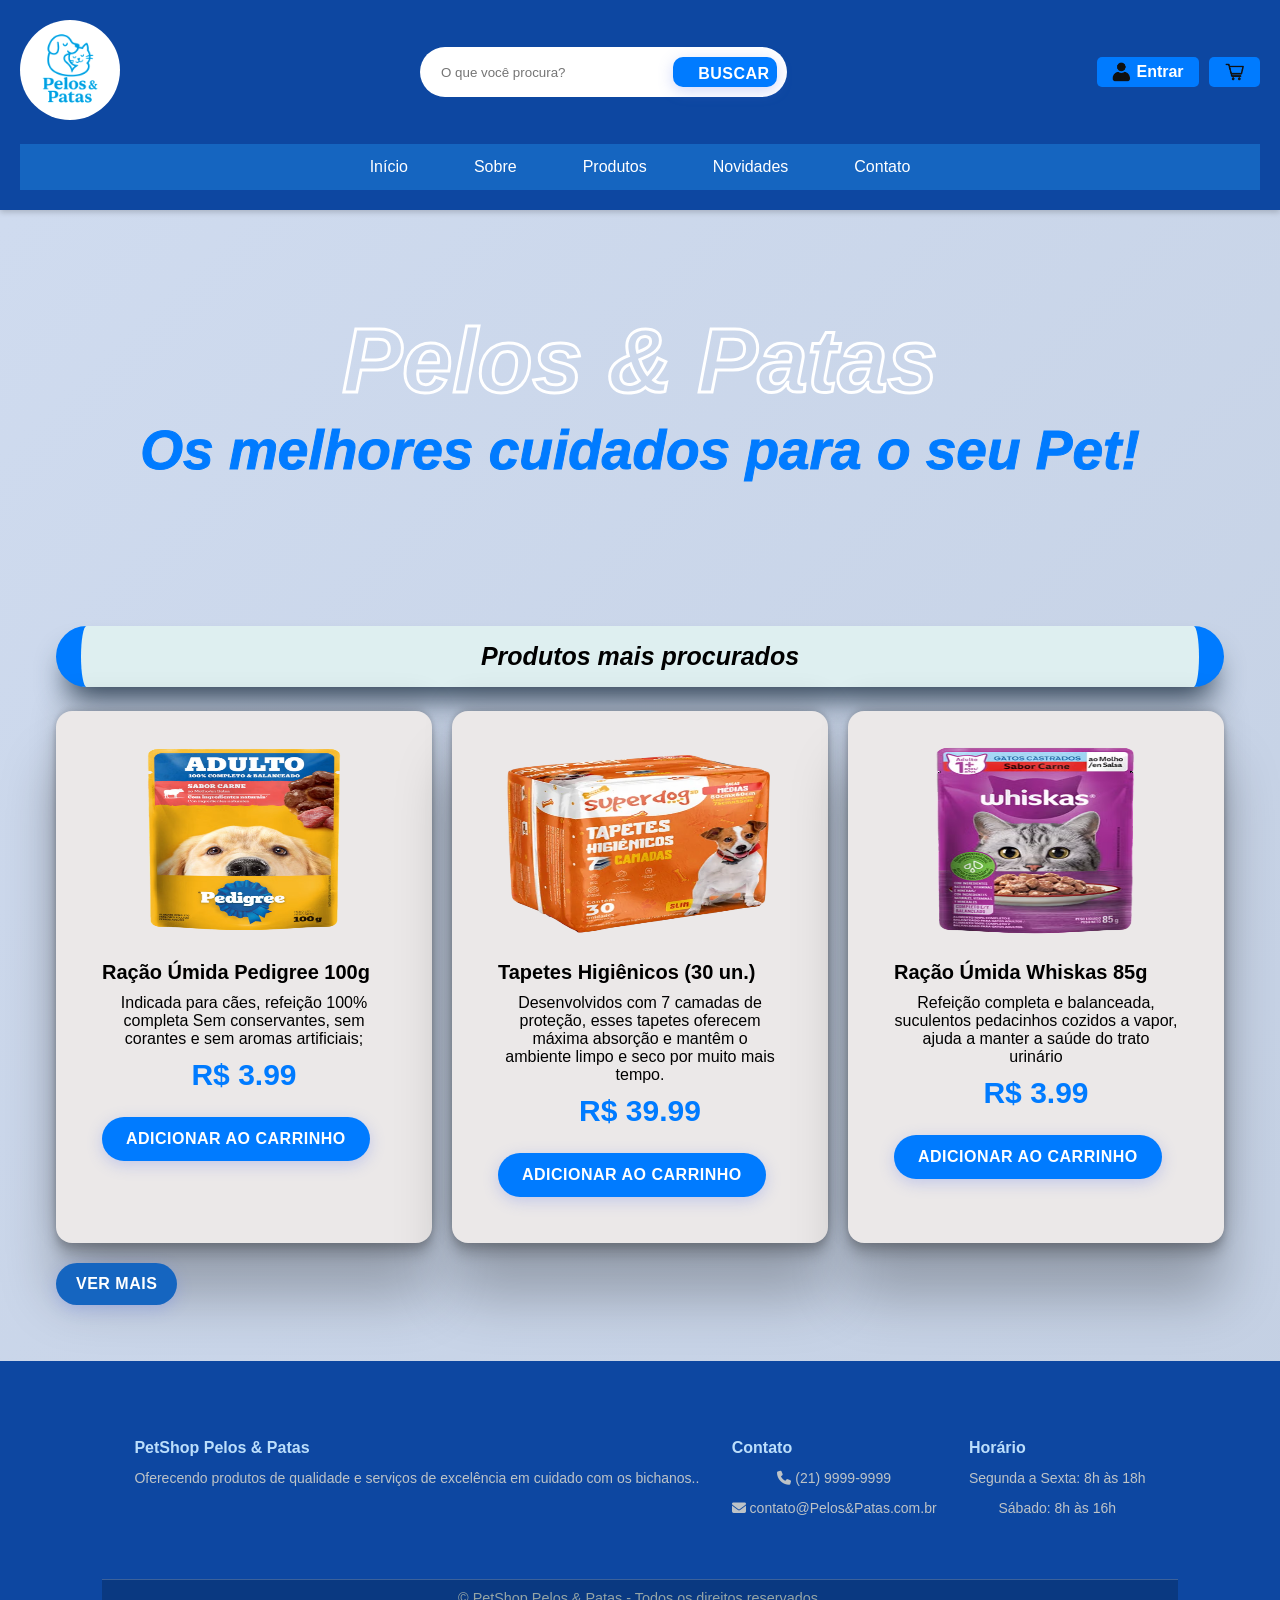
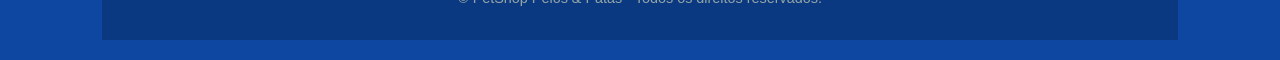
==== commit ac5a4f42: "implementa login e cadastro" ====
--- a/index.html
+++ b/index.html
@@ -24,7 +24,7 @@
                 </form>
             </div>
             <nav class="user-actions">
-                <a href="#" class="user-action-link">
+                <a href="./pages/login.html" class="user-action-link">
                     <img src="img/img_header/usuario_logo.png" alt="Entrar">
                     <span>Entrar</span>
                 </a>
--- a/styles.css
+++ b/styles.css
@@ -713,4 +713,74 @@
   font-size: 1.25rem;
   color: #000000;
   list-style: none;
+}
+
+/* Estilos para a página de login */
+.login-container {
+    display: flex;
+    flex-direction: column;
+    align-items: center;
+    justify-content: center;
+    padding: 2rem;
+}
+
+.login-container h2 {
+    font-size: 2.5rem;
+    margin-bottom: 1.5rem;
+    color: #2c3e50;
+}
+
+.login-container form {
+    width: 100%;
+    max-width: 400px;
+    display: flex;
+    flex-direction: column;
+    gap: 1rem;
+}
+
+.input-group {
+    display: flex;
+    flex-direction: column;
+}
+
+.input-group label {
+    font-size: 1rem;
+    color: #2c3e50;
+    margin-bottom: 0.5rem;
+}
+
+.input-group input {
+    padding: 0.8rem;
+    border: 1px solid #ccc;
+    border-radius: 5px;
+}
+
+.login-container .btn {
+    padding: 1rem;
+    background-color: #007bff;
+    color: white;
+    border: none;
+    border-radius: 5px;
+    cursor: pointer;
+    font-size: 1.2rem;
+    transition: background-color 0.3s ease;
+}
+
+.login-container .btn:hover {
+    background-color: #0056b3;
+}
+
+.create-account {
+    margin-top: 1rem;
+    text-align: center;
+}
+
+.create-account a {
+    color: #007bff;
+    text-decoration: none;
+    font-weight: bold;
+}
+
+.create-account a:hover {
+    text-decoration: underline;
 }
